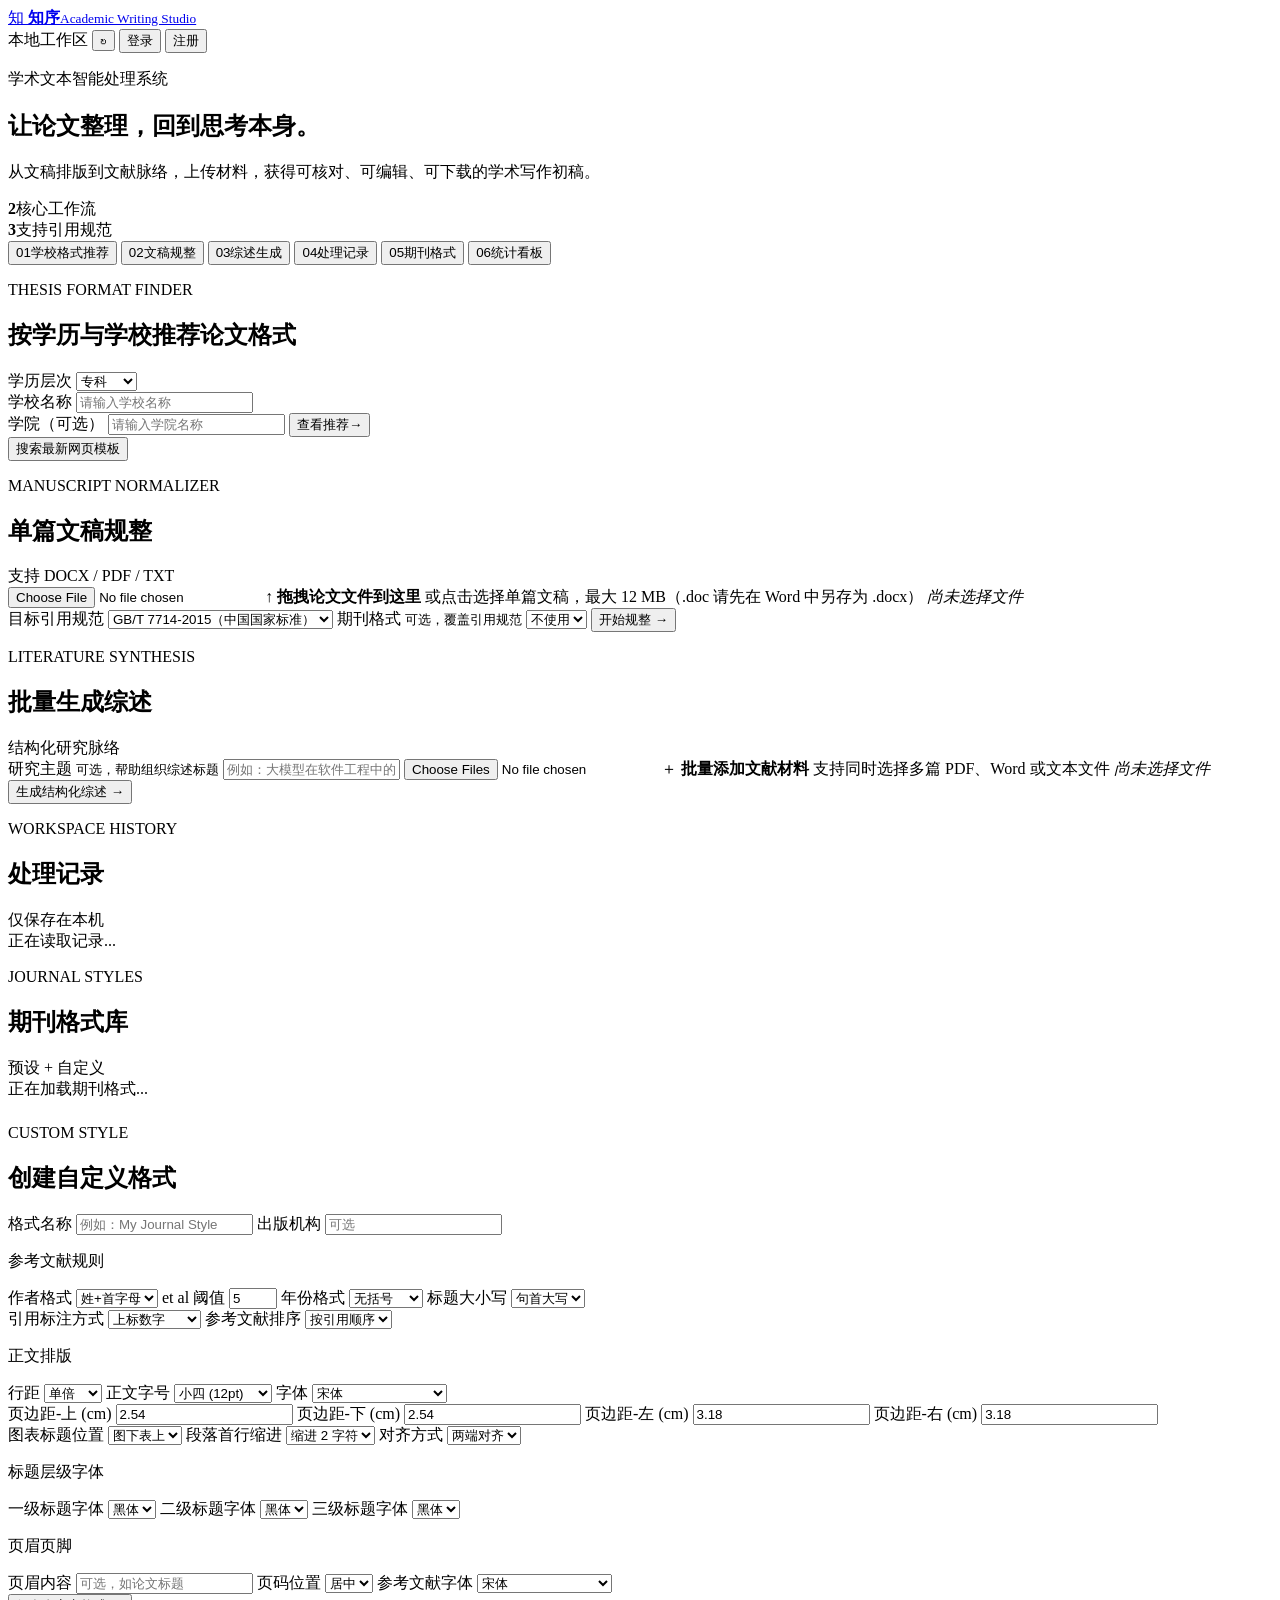
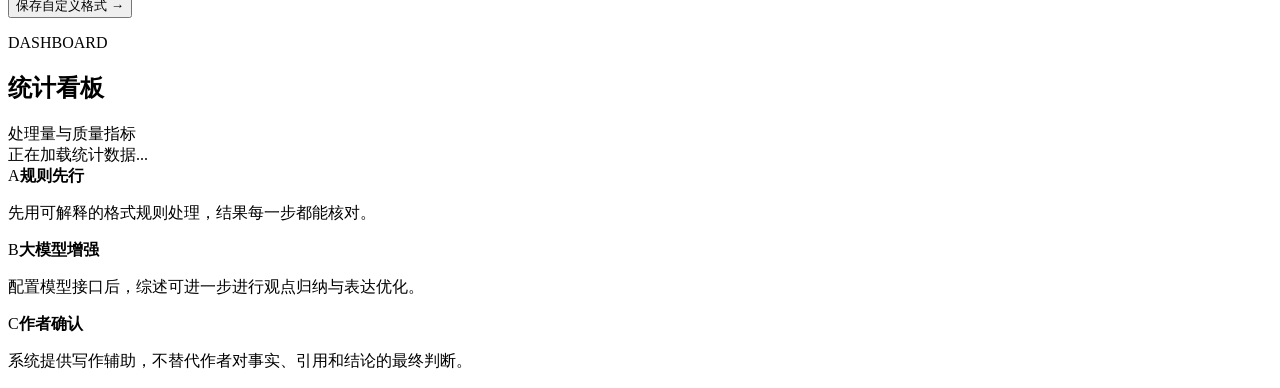
==== app/templates/index.html @ 98f1bab8 "feat(ui): use a school template end to end, from search to export - '使用该学校模板' enables saved rules or" ====
<!doctype html>
<html lang="zh-CN">
<head>
  <meta charset="utf-8">
  <meta name="viewport" content="width=device-width, initial-scale=1">
  <title>知序 | 学术写作工作台</title>
  <link rel="stylesheet" href="/static/styles.css">
</head>
<body>
  <header class="topbar">
    <a class="brand" href="/">
      <span class="brand-mark">知</span>
      <span><strong>知序</strong><small>Academic Writing Studio</small></span>
    </a>
    <div class="topbar-actions">
      <span class="status-dot"></span><span>本地工作区</span>
      <button class="icon-button" id="refresh-history" title="刷新历史记录">↻</button>
      <span id="auth-area">
        <button class="small-button" id="show-login-btn">登录</button>
        <button class="small-button" id="show-register-btn">注册</button>
      </span>
      <span id="user-area" style="display:none;">
        <span id="user-display"></span>
        <button class="small-button" id="logout-btn">登出</button>
      </span>
    </div>
  </header>

  <div id="auth-modal" class="modal" style="display:none;">
    <div class="modal-content">
      <div class="modal-header">
        <h3 id="auth-modal-title">登录</h3>
        <button class="icon-button" id="close-auth-modal">×</button>
      </div>
      <form id="auth-form">
        <label class="field"><span>用户名</span>
          <input type="text" name="username" required minlength="2" placeholder="至少 2 个字符">
        </label>
        <label class="field"><span>密码</span>
          <input type="password" name="password" required minlength="4" placeholder="至少 4 个字符">
        </label>
        <label class="field" id="role-field" style="display:none;"><span>角色</span>
          <select name="role">
            <option value="student">学生</option>
            <option value="teacher">教师</option>
          </select>
        </label>
        <button class="primary-button" type="submit" id="auth-submit-btn">登录</button>
      </form>
    </div>
  </div>

  <main class="shell">
    <section class="intro">
      <div>
        <p class="eyebrow">学术文本智能处理系统</p>
        <h1>让论文整理，回到思考本身。</h1>
        <p class="intro-copy">从文稿排版到文献脉络，上传材料，获得可核对、可编辑、可下载的学术写作初稿。</p>
      </div>
      <div class="intro-stat"><strong>2</strong><span>核心工作流</span></div>
      <div class="intro-stat"><strong>3</strong><span>支持引用规范</span></div>
    </section>

    <nav class="tabs" aria-label="功能导航">
      <button class="tab active" data-tab="school"><span>01</span>学校格式推荐</button>
      <button class="tab" data-tab="format"><span>02</span>文稿规整</button>
      <button class="tab" data-tab="review"><span>03</span>综述生成</button>
      <button class="tab" data-tab="history"><span>04</span>处理记录</button>
      <button class="tab" data-tab="journals"><span>05</span>期刊格式</button>
      <button class="tab" data-tab="stats"><span>06</span>统计看板</button>
    </nav>

    <section class="workspace">
      <div class="panel tab-panel active" id="panel-school">
        <div class="panel-heading">
          <div><p class="kicker">THESIS FORMAT FINDER</p><h2>按学历与学校推荐论文格式</h2></div>
        </div>
        <form id="school-form" class="school-finder">
          <div class="form-row">
            <label class="field"><span>学历层次</span>
              <select name="degree" required>
                <option value="associate">专科</option>
                <option value="undergraduate">本科</option>
                <option value="graduate">研究生</option>
                <option value="doctoral">博士生</option>
              </select>
            </label>
            <div class="field school-autocomplete-field"><label for="school-name"><span>学校名称</span></label>
              <input id="school-name" type="text" name="school" autocomplete="off" placeholder="请输入学校名称" role="combobox" aria-autocomplete="list" aria-expanded="false" aria-controls="school-suggestions">
              <div id="school-suggestions" class="school-suggestions" role="listbox" hidden></div>
            </div>
            <label class="field"><span>学院（可选）</span>
              <input type="text" name="college" placeholder="请输入学院名称">
            </label>
            <button class="primary-button" type="submit">查看推荐<span>→</span></button>
          </div>
          <button class="small-button template-search-button" id="search-school-templates" type="button">搜索最新网页模板</button>
        </form>
        <div class="result-area" id="school-result" aria-live="polite"></div>
        <div id="template-search-results" class="template-search-results" aria-live="polite"></div>
      </div>

      <div class="panel tab-panel" id="panel-format">
        <div class="panel-heading">
          <div><p class="kicker">MANUSCRIPT NORMALIZER</p><h2>单篇文稿规整</h2></div>
          <span class="pill">支持 DOCX / PDF / TXT</span>
        </div>
        <form id="format-form">
          <label class="dropzone" id="format-dropzone">
            <input type="file" name="file" accept=".docx,.pdf,.txt,.md">
            <span class="upload-icon">↑</span>
            <strong>拖拽论文文件到这里</strong>
            <span>或点击选择单篇文稿，最大 12 MB（.doc 请先在 Word 中另存为 .docx）</span>
            <em id="format-file-name">尚未选择文件</em>
          </label>
          <div class="form-row">
            <label class="field"><span>目标引用规范</span>
              <select name="style">
                <option value="gb7714">GB/T 7714-2015（中国国家标准）</option>
                <option value="apa7">APA 7</option>
                <option value="ieee">IEEE</option>
              </select>
            </label>
            <label class="field"><span>期刊格式 <small>可选，覆盖引用规范</small></span>
              <select name="journal_style_id" id="format-journal-style">
                <option value="">不使用</option>
              </select>
            </label>
            <button class="primary-button" type="submit">开始规整 <span>→</span></button>
          </div>
        </form>
        <p class="meta-label" id="format-school-hint"></p>
        <div class="result-area" id="format-result"></div>
      </div>

      <div class="panel tab-panel" id="panel-review">
        <div class="panel-heading">
          <div><p class="kicker">LITERATURE SYNTHESIS</p><h2>批量生成综述</h2></div>
          <span class="pill">结构化研究脉络</span>
        </div>
        <form id="review-form">
          <label class="field topic-field"><span>研究主题 <small>可选，帮助组织综述标题</small></span>
            <input type="text" name="topic" placeholder="例如：大模型在软件工程中的应用">
          </label>
          <label class="dropzone compact" id="review-dropzone">
            <input type="file" name="files" multiple accept=".docx,.pdf,.txt,.md">
            <span class="upload-icon">＋</span>
            <strong>批量添加文献材料</strong>
            <span>支持同时选择多篇 PDF、Word 或文本文件</span>
            <em id="review-file-name">尚未选择文件</em>
          </label>
          <button class="primary-button" type="submit">生成结构化综述 <span>→</span></button>
        </form>
        <div class="result-area" id="review-result"></div>
      </div>

      <div class="panel tab-panel" id="panel-history">
        <div class="panel-heading">
          <div><p class="kicker">WORKSPACE HISTORY</p><h2>处理记录</h2></div>
          <span class="pill">仅保存在本机</span>
        </div>
        <div id="history-list" class="history-list"><div class="empty-state">正在读取记录...</div></div>
      </div>

      <div class="panel tab-panel" id="panel-journals">
        <div class="panel-heading">
          <div><p class="kicker">JOURNAL STYLES</p><h2>期刊格式库</h2></div>
          <span class="pill">预设 + 自定义</span>
        </div>
        <div id="journal-list" class="history-list"><div class="empty-state">正在加载期刊格式...</div></div>
        <div class="panel-heading" style="margin-top:1.5rem;">
          <div><p class="kicker">CUSTOM STYLE</p><h2>创建自定义格式</h2></div>
        </div>
        <form id="journal-style-form" class="journal-style-form">
          <div class="form-row">
            <label class="field"><span>格式名称</span>
              <input type="text" name="name" required placeholder="例如：My Journal Style">
            </label>
            <label class="field"><span>出版机构</span>
              <input type="text" name="publisher" placeholder="可选">
            </label>
          </div>
          <p class="meta-label">参考文献规则</p>
          <div class="form-row">
            <label class="field"><span>作者格式</span>
              <select name="author_format">
                <option value="surname_initial">姓+首字母</option>
                <option value="initial_surname">首字母+姓</option>
                <option value="surname_firstname">姓+名</option>
              </select>
            </label>
            <label class="field"><span>et al 阈值</span>
              <input type="number" name="max_authors_et_al" value="5" min="1" max="20">
            </label>
            <label class="field"><span>年份格式</span>
              <select name="year_format">
                <option value="no_parentheses">无括号</option>
                <option value="parentheses">括号包裹</option>
              </select>
            </label>
            <label class="field"><span>标题大小写</span>
              <select name="title_case">
                <option value="sentence">句首大写</option>
                <option value="title">标题大写</option>
              </select>
            </label>
          </div>
          <div class="form-row">
            <label class="field"><span>引用标注方式</span>
              <select name="citation_style">
                <option value="superscript">上标数字</option>
                <option value="bracket">括号数字 [1]</option>
                <option value="author_year">作者-年份</option>
              </select>
            </label>
            <label class="field"><span>参考文献排序</span>
              <select name="sort_order">
                <option value="citation_order">按引用顺序</option>
                <option value="alphabetical">按字母顺序</option>
              </select>
            </label>
          </div>
          <p class="meta-label">正文排版</p>
          <div class="form-row">
            <label class="field"><span>行距</span>
              <select name="line_spacing">
                <option value="1.0">单倍</option>
                <option value="1.5">1.5 倍</option>
                <option value="2.0">双倍</option>
              </select>
            </label>
            <label class="field"><span>正文字号</span>
              <select name="font_size">
                <option value="12pt">小四 (12pt)</option>
                <option value="10.5pt">五号 (10.5pt)</option>
                <option value="11pt">11pt</option>
              </select>
            </label>
            <label class="field"><span>字体</span>
              <select name="font_family">
                <option value="SimSun">宋体</option>
                <option value="Times New Roman">Times New Roman</option>
                <option value="SimHei">黑体</option>
              </select>
            </label>
          </div>
          <div class="form-row">
            <label class="field"><span>页边距-上 (cm)</span>
              <input type="number" name="margin_top" value="2.54" step="0.1" min="0">
            </label>
            <label class="field"><span>页边距-下 (cm)</span>
              <input type="number" name="margin_bottom" value="2.54" step="0.1" min="0">
            </label>
            <label class="field"><span>页边距-左 (cm)</span>
              <input type="number" name="margin_left" value="3.18" step="0.1" min="0">
            </label>
            <label class="field"><span>页边距-右 (cm)</span>
              <input type="number" name="margin_right" value="3.18" step="0.1" min="0">
            </label>
          </div>
          <div class="form-row">
            <label class="field"><span>图表标题位置</span>
              <select name="figure_caption">
                <option value="below">图下表上</option>
                <option value="above">图上表上</option>
              </select>
            </label>
            <label class="field"><span>段落首行缩进</span>
              <select name="first_line_indent">
                <option value="2chars">缩进 2 字符</option>
                <option value="none">不缩进</option>
              </select>
            </label>
            <label class="field"><span>对齐方式</span>
              <select name="body_alignment">
                <option value="both">两端对齐</option>
                <option value="left">左对齐</option>
              </select>
            </label>
          </div>
          <p class="meta-label">标题层级字体</p>
          <div class="form-row">
            <label class="field"><span>一级标题字体</span>
              <select name="heading1_font">
                <option value="SimHei">黑体</option>
                <option value="SimSun">宋体</option>
              </select>
            </label>
            <label class="field"><span>二级标题字体</span>
              <select name="heading2_font">
                <option value="SimHei">黑体</option>
                <option value="SimSun">宋体</option>
              </select>
            </label>
            <label class="field"><span>三级标题字体</span>
              <select name="heading3_font">
                <option value="SimHei">黑体</option>
                <option value="SimSun">宋体</option>
              </select>
            </label>
          </div>
          <p class="meta-label">页眉页脚</p>
          <div class="form-row">
            <label class="field"><span>页眉内容</span>
              <input type="text" name="page_header" placeholder="可选，如论文标题">
            </label>
            <label class="field"><span>页码位置</span>
              <select name="page_number_pos">
                <option value="center">居中</option>
                <option value="right">右下</option>
                <option value="left">左下</option>
              </select>
            </label>
            <label class="field"><span>参考文献字体</span>
              <select name="ref_font">
                <option value="SimSun">宋体</option>
                <option value="Times New Roman">Times New Roman</option>
              </select>
            </label>
          </div>
          <button class="primary-button" type="submit">保存自定义格式 <span>→</span></button>
        </form>
      </div>

      <div class="panel tab-panel" id="panel-stats">
        <div class="panel-heading">
          <div><p class="kicker">DASHBOARD</p><h2>统计看板</h2></div>
          <span class="pill">处理量与质量指标</span>
        </div>
        <div id="stats-content"><div class="empty-state">正在加载统计数据...</div></div>
      </div>
    </section>

    <section class="principles">
      <div><span class="principle-number">A</span><strong>规则先行</strong><p>先用可解释的格式规则处理，结果每一步都能核对。</p></div>
      <div><span class="principle-number">B</span><strong>大模型增强</strong><p>配置模型接口后，综述可进一步进行观点归纳与表达优化。</p></div>
      <div><span class="principle-number">C</span><strong>作者确认</strong><p>系统提供写作辅助，不替代作者对事实、引用和结论的最终判断。</p></div>
    </section>
  </main>
  <div class="toast" id="toast"></div>
  <script src="/static/app.js?v=20261011-history-format"></script>
</body>
</html>
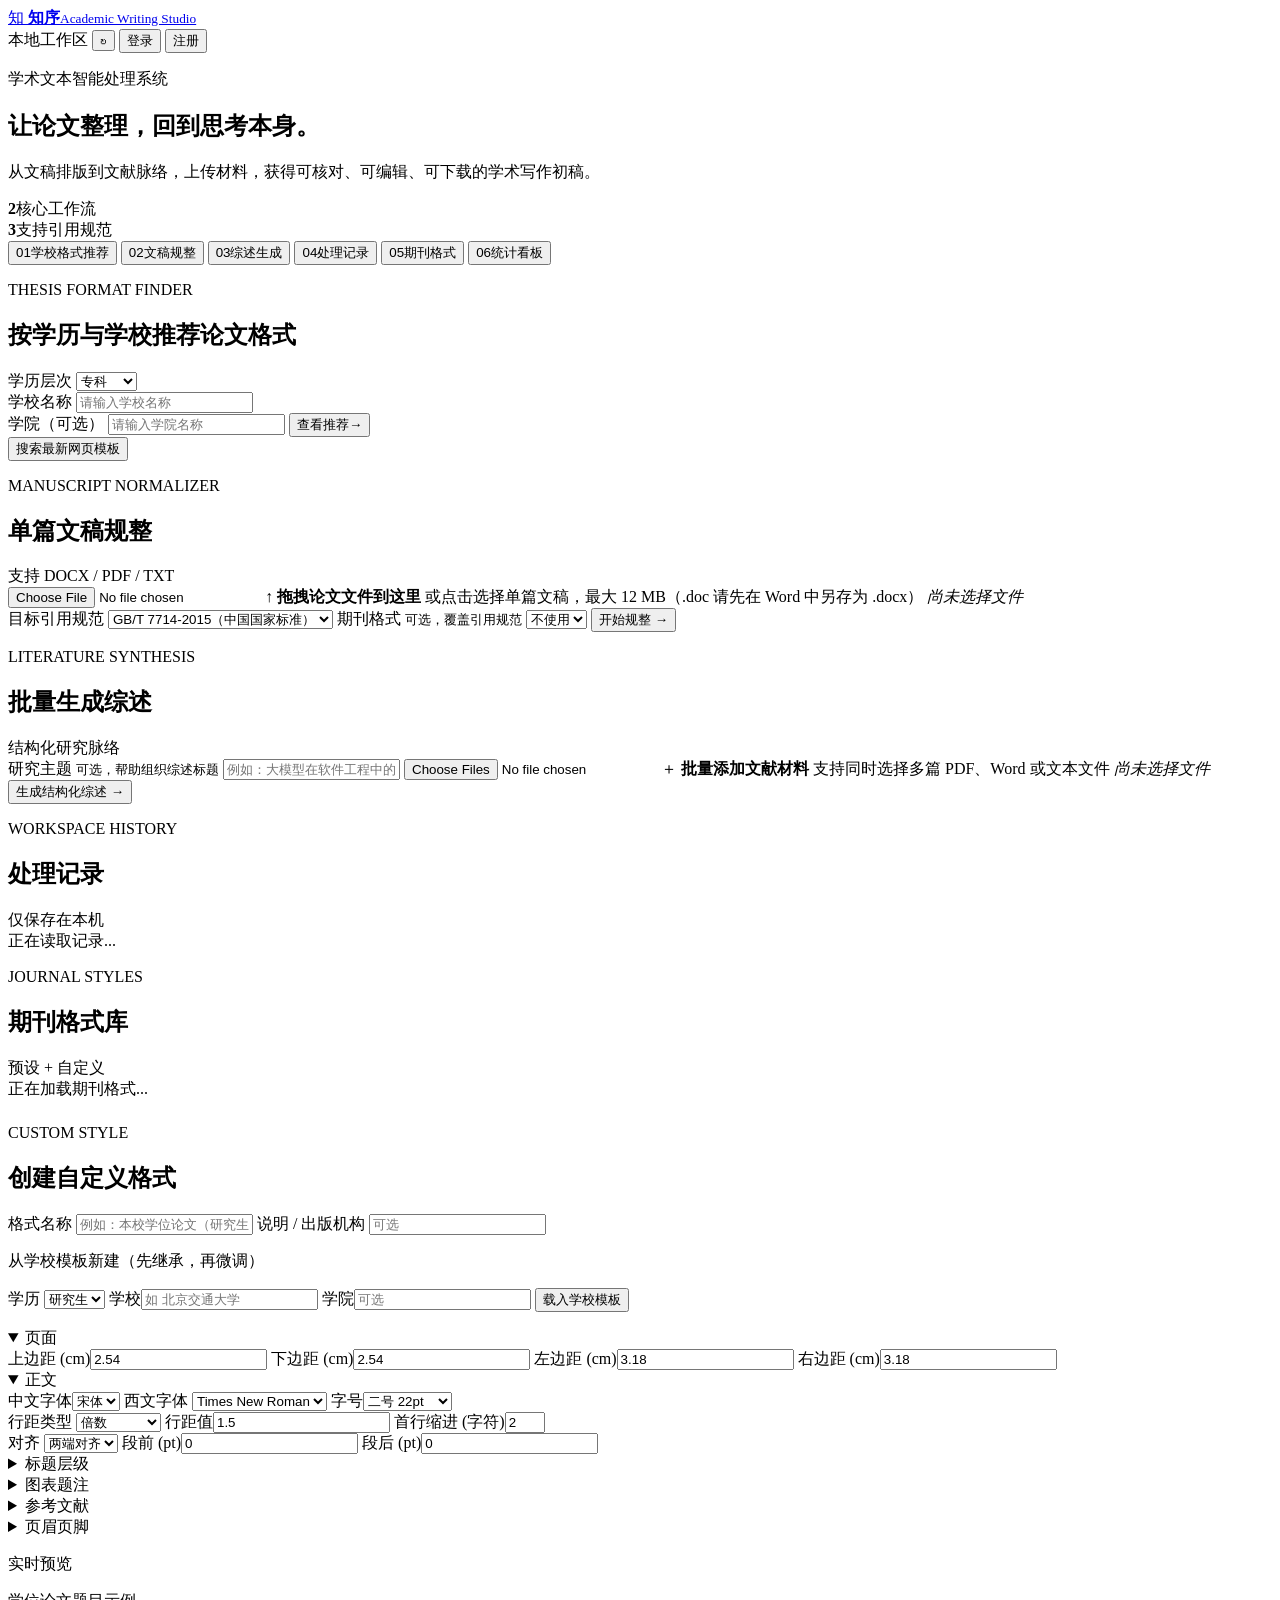
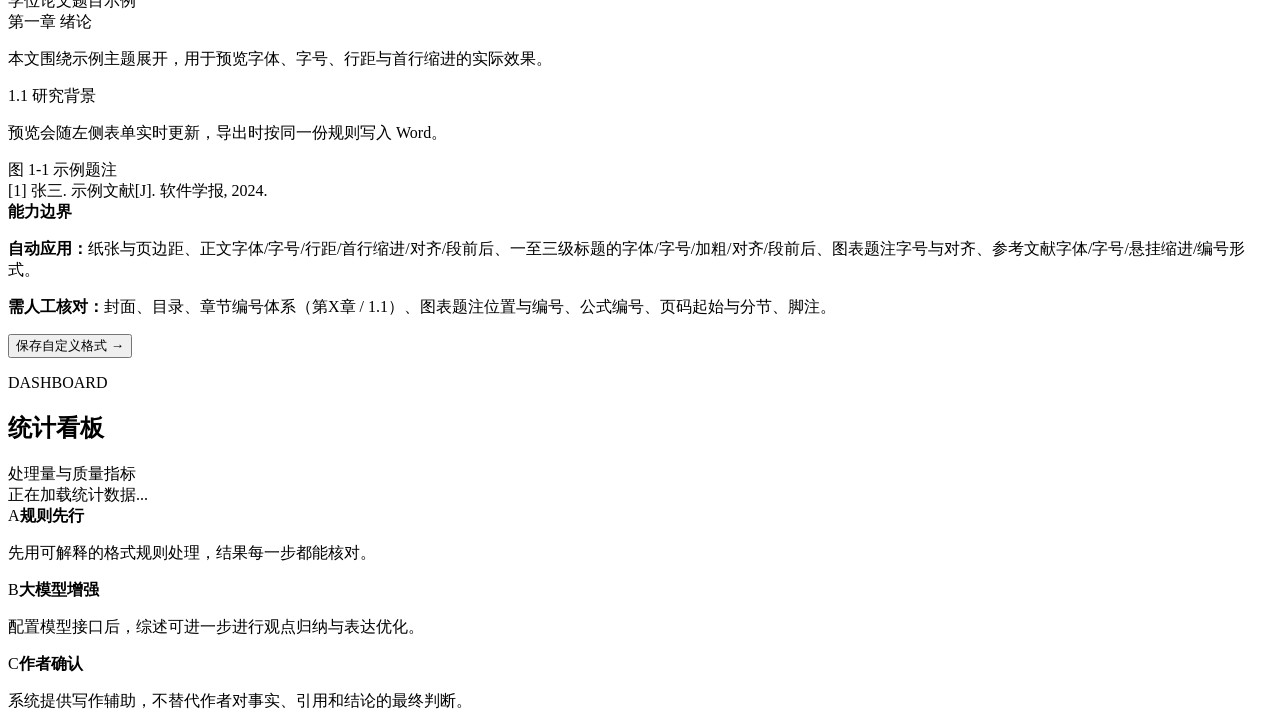
==== commit 2572c728: "feat: schema v2 format editor with school-template inheritance - app/format_schema.py: grouped schem" ====
--- a/app/templates/index.html
+++ b/app/templates/index.html
@@ -174,150 +174,316 @@
         <form id="journal-style-form" class="journal-style-form">
           <div class="form-row">
             <label class="field"><span>格式名称</span>
-              <input type="text" name="name" required placeholder="例如：My Journal Style">
+              <input type="text" name="name" required placeholder="例如：本校学位论文（研究生）">
             </label>
-            <label class="field"><span>出版机构</span>
+            <label class="field"><span>说明 / 出版机构</span>
               <input type="text" name="publisher" placeholder="可选">
             </label>
           </div>
-          <p class="meta-label">参考文献规则</p>
-          <div class="form-row">
-            <label class="field"><span>作者格式</span>
-              <select name="author_format">
-                <option value="surname_initial">姓+首字母</option>
-                <option value="initial_surname">首字母+姓</option>
-                <option value="surname_firstname">姓+名</option>
-              </select>
-            </label>
-            <label class="field"><span>et al 阈值</span>
-              <input type="number" name="max_authors_et_al" value="5" min="1" max="20">
-            </label>
-            <label class="field"><span>年份格式</span>
-              <select name="year_format">
-                <option value="no_parentheses">无括号</option>
-                <option value="parentheses">括号包裹</option>
-              </select>
-            </label>
-            <label class="field"><span>标题大小写</span>
-              <select name="title_case">
-                <option value="sentence">句首大写</option>
-                <option value="title">标题大写</option>
-              </select>
-            </label>
+
+          <div class="base-picker">
+            <p class="meta-label">从学校模板新建（先继承，再微调）</p>
+            <div class="form-row">
+              <label class="field"><span>学历</span>
+                <select id="base-degree">
+                  <option value="associate">专科</option>
+                  <option value="undergraduate">本科</option>
+                  <option value="graduate" selected>研究生</option>
+                  <option value="doctoral">博士生</option>
+                </select>
+              </label>
+              <label class="field"><span>学校</span><input type="text" id="base-school" placeholder="如 北京交通大学"></label>
+              <label class="field"><span>学院</span><input type="text" id="base-college" placeholder="可选"></label>
+              <button class="small-button" id="load-base-template" type="button">载入学校模板</button>
+              <button class="small-button" id="reset-base-template" type="button" hidden>恢复基底</button>
+            </div>
+            <p class="meta-label" id="base-status"></p>
           </div>
-          <div class="form-row">
-            <label class="field"><span>引用标注方式</span>
-              <select name="citation_style">
-                <option value="superscript">上标数字</option>
-                <option value="bracket">括号数字 [1]</option>
-                <option value="author_year">作者-年份</option>
-              </select>
-            </label>
-            <label class="field"><span>参考文献排序</span>
-              <select name="sort_order">
-                <option value="citation_order">按引用顺序</option>
-                <option value="alphabetical">按字母顺序</option>
-              </select>
-            </label>
+
+          <div class="style-editor">
+            <div class="style-form-groups">
+              <details class="style-group" open>
+                <summary>页面</summary>
+                <div class="form-row">
+                  <label class="field"><span>上边距 (cm)</span><input type="number" name="page.margins.top" value="2.54" step="0.1" min="0"></label>
+                  <label class="field"><span>下边距 (cm)</span><input type="number" name="page.margins.bottom" value="2.54" step="0.1" min="0"></label>
+                  <label class="field"><span>左边距 (cm)</span><input type="number" name="page.margins.left" value="3.18" step="0.1" min="0"></label>
+                  <label class="field"><span>右边距 (cm)</span><input type="number" name="page.margins.right" value="3.18" step="0.1" min="0"></label>
+                </div>
+              </details>
+
+              <details class="style-group" open>
+                <summary>正文</summary>
+                <div class="form-row">
+                  <label class="field"><span>中文字体</span><select name="body.font_cn"><option value="SimSun">宋体</option>
+<option value="SimHei">黑体</option>
+<option value="KaiTi">楷体</option>
+<option value="FangSong">仿宋</option></select></label>
+                  <label class="field"><span>西文字体</span>
+                    <select name="body.font_en">
+                      <option value="Times New Roman">Times New Roman</option>
+                      <option value="Calibri">Calibri</option>
+                      <option value="Arial">Arial</option>
+                    </select>
+                  </label>
+                  <label class="field"><span>字号</span><select name="body.size"><option value="22pt" selected>二号 22pt</option>
+<option value="18pt">小二 18pt</option>
+<option value="16pt">三号 16pt</option>
+<option value="15pt">小三 15pt</option>
+<option value="14pt">四号 14pt</option>
+<option value="12pt">小四 12pt</option>
+<option value="10.5pt">五号 10.5pt</option>
+<option value="9pt">小五 9pt</option></select></label>
+                </div>
+                <div class="form-row">
+                  <label class="field"><span>行距类型</span>
+                    <select name="body.line_spacing.type">
+                      <option value="multiple">倍数</option>
+                      <option value="exact">固定值 (pt)</option>
+                    </select>
+                  </label>
+                  <label class="field"><span>行距值</span><input type="number" name="body.line_spacing.value" value="1.5" step="0.1" min="0.8"></label>
+                  <label class="field"><span>首行缩进 (字符)</span><input type="number" name="body.first_line_indent.chars" value="2" step="1" min="0" max="6"></label>
+                </div>
+                <div class="form-row">
+                  <label class="field"><span>对齐</span>
+                    <select name="body.alignment">
+                      <option value="both">两端对齐</option>
+                      <option value="left">左对齐</option>
+                    </select>
+                  </label>
+                  <label class="field"><span>段前 (pt)</span><input type="number" name="body.space_before" value="0" step="0.5" min="0"></label>
+                  <label class="field"><span>段后 (pt)</span><input type="number" name="body.space_after" value="0" step="0.5" min="0"></label>
+                </div>
+              </details>
+
+              <details class="style-group">
+                <summary>标题层级</summary>
+        <div class="form-row style-subgroup">
+          <label class="field"><span>一级标题字体</span>
+            <select name="headings.1.font_cn"><option value="SimSun">宋体</option>
+<option value="SimHei">黑体</option>
+<option value="KaiTi">楷体</option>
+<option value="FangSong">仿宋</option></select>
+          </label>
+          <label class="field"><span>一级标题字号</span>
+            <select name="headings.1.size">
+              <option value="22pt" selected>二号 22pt</option>
+              <option value="18pt">小二 18pt</option>
+              <option value="16pt">三号 16pt</option>
+              <option value="15pt">小三 15pt</option>
+              <option value="14pt">四号 14pt</option>
+              <option value="12pt">小四 12pt</option>
+            </select>
+          </label>
+          <label class="field"><span>对齐</span>
+            <select name="headings.1.align">
+              <option value="center" selected>居中</option>
+              <option value="left">左对齐</option>
+            </select>
+          </label>
+          <label class="field"><span>加粗</span>
+            <input type="checkbox" name="headings.1.bold" value="1" checked>
+          </label>
+          <label class="field"><span>段前 (pt)</span>
+            <input type="number" name="headings.1.before" value="12" step="0.5" min="0">
+          </label>
+          <label class="field"><span>段后 (pt)</span>
+            <input type="number" name="headings.1.after" value="6" step="0.5" min="0">
+          </label>
+        </div>
+        <div class="form-row style-subgroup">
+          <label class="field"><span>二级标题字体</span>
+            <select name="headings.2.font_cn"><option value="SimSun">宋体</option>
+<option value="SimHei">黑体</option>
+<option value="KaiTi">楷体</option>
+<option value="FangSong">仿宋</option></select>
+          </label>
+          <label class="field"><span>二级标题字号</span>
+            <select name="headings.2.size">
+              <option value="22pt">二号 22pt</option>
+              <option value="18pt">小二 18pt</option>
+              <option value="16pt" selected>三号 16pt</option>
+              <option value="15pt">小三 15pt</option>
+              <option value="14pt">四号 14pt</option>
+              <option value="12pt">小四 12pt</option>
+            </select>
+          </label>
+          <label class="field"><span>对齐</span>
+            <select name="headings.2.align">
+              <option value="center">居中</option>
+              <option value="left" selected>左对齐</option>
+            </select>
+          </label>
+          <label class="field"><span>加粗</span>
+            <input type="checkbox" name="headings.2.bold" value="1" checked>
+          </label>
+          <label class="field"><span>段前 (pt)</span>
+            <input type="number" name="headings.2.before" value="12" step="0.5" min="0">
+          </label>
+          <label class="field"><span>段后 (pt)</span>
+            <input type="number" name="headings.2.after" value="6" step="0.5" min="0">
+          </label>
+        </div>
+        <div class="form-row style-subgroup">
+          <label class="field"><span>三级标题字体</span>
+            <select name="headings.3.font_cn"><option value="SimSun">宋体</option>
+<option value="SimHei">黑体</option>
+<option value="KaiTi">楷体</option>
+<option value="FangSong">仿宋</option></select>
+          </label>
+          <label class="field"><span>三级标题字号</span>
+            <select name="headings.3.size">
+              <option value="22pt">二号 22pt</option>
+              <option value="18pt">小二 18pt</option>
+              <option value="16pt" selected>三号 16pt</option>
+              <option value="15pt">小三 15pt</option>
+              <option value="14pt">四号 14pt</option>
+              <option value="12pt">小四 12pt</option>
+            </select>
+          </label>
+          <label class="field"><span>对齐</span>
+            <select name="headings.3.align">
+              <option value="center">居中</option>
+              <option value="left" selected>左对齐</option>
+            </select>
+          </label>
+          <label class="field"><span>加粗</span>
+            <input type="checkbox" name="headings.3.bold" value="1" checked>
+          </label>
+          <label class="field"><span>段前 (pt)</span>
+            <input type="number" name="headings.3.before" value="12" step="0.5" min="0">
+          </label>
+          <label class="field"><span>段后 (pt)</span>
+            <input type="number" name="headings.3.after" value="6" step="0.5" min="0">
+          </label>
+        </div>
+              </details>
+
+              <details class="style-group">
+                <summary>图表题注</summary>
+                <div class="form-row">
+                  <label class="field"><span>图题位置</span>
+                    <select name="captions.figure.position">
+                      <option value="below">图下</option>
+                      <option value="above">图上</option>
+                    </select>
+                  </label>
+                  <label class="field"><span>题注字号</span><select name="captions.figure.size"><option value="22pt">二号 22pt</option>
+<option value="18pt">小二 18pt</option>
+<option value="16pt">三号 16pt</option>
+<option value="15pt">小三 15pt</option>
+<option value="14pt">四号 14pt</option>
+<option value="12pt">小四 12pt</option>
+<option value="10.5pt">五号 10.5pt</option>
+<option value="9pt">小五 9pt</option></select></label>
+                  <label class="field"><span>题注对齐</span>
+                    <select name="captions.figure.align">
+                      <option value="center">居中</option>
+                      <option value="left">左对齐</option>
+                    </select>
+                  </label>
+                </div>
+              </details>
+
+              <details class="style-group">
+                <summary>参考文献</summary>
+                <div class="form-row">
+                  <label class="field"><span>字体</span><select name="references.font_cn"><option value="SimSun">宋体</option>
+<option value="SimHei">黑体</option>
+<option value="KaiTi">楷体</option>
+<option value="FangSong">仿宋</option></select></label>
+                  <label class="field"><span>字号</span><select name="references.size"><option value="22pt">二号 22pt</option>
+<option value="18pt">小二 18pt</option>
+<option value="16pt">三号 16pt</option>
+<option value="15pt">小三 15pt</option>
+<option value="14pt">四号 14pt</option>
+<option value="12pt">小四 12pt</option>
+<option value="10.5pt">五号 10.5pt</option>
+<option value="9pt">小五 9pt</option></select></label>
+                  <label class="field"><span>悬挂缩进 (字符)</span><input type="number" name="references.hanging_indent" value="2" step="1" min="0" max="6"></label>
+                  <label class="field"><span>编号形式</span>
+                    <select name="references.numbering">
+                      <option value="bracket">[1]</option>
+                      <option value="plain">1.</option>
+                      <option value="author_year">作者-年份</option>
+                    </select>
+                  </label>
+                </div>
+                <div class="form-row">
+                  <label class="field"><span>作者格式</span>
+                    <select name="author_format">
+                      <option value="surname_initial">姓+首字母</option>
+                      <option value="initial_surname">首字母+姓</option>
+                      <option value="surname_firstname">姓+名</option>
+                    </select>
+                  </label>
+                  <label class="field"><span>et al 阈值</span><input type="number" name="max_authors_et_al" value="5" min="1" max="20"></label>
+                  <label class="field"><span>年份格式</span>
+                    <select name="year_format">
+                      <option value="no_parentheses">无括号</option>
+                      <option value="parentheses">括号包裹</option>
+                    </select>
+                  </label>
+                  <label class="field"><span>标题大小写</span>
+                    <select name="title_case">
+                      <option value="sentence">句首大写</option>
+                      <option value="title">标题大写</option>
+                    </select>
+                  </label>
+                </div>
+                <div class="form-row">
+                  <label class="field"><span>引用标注</span>
+                    <select name="citation_style">
+                      <option value="superscript">上标数字</option>
+                      <option value="bracket">括号数字 [1]</option>
+                      <option value="author_year">作者-年份</option>
+                    </select>
+                  </label>
+                  <label class="field"><span>排序</span>
+                    <select name="sort_order">
+                      <option value="citation_order">按引用顺序</option>
+                      <option value="alphabetical">按字母顺序</option>
+                    </select>
+                  </label>
+                </div>
+              </details>
+
+              <details class="style-group">
+                <summary>页眉页脚</summary>
+                <div class="form-row">
+                  <label class="field"><span>页眉内容</span><input type="text" name="header_footer.header_text" placeholder="可选，如论文标题"></label>
+                  <label class="field"><span>页码位置</span>
+                    <select name="header_footer.page_number.position">
+                      <option value="center">居中</option>
+                      <option value="right">右下</option>
+                      <option value="left">左下</option>
+                    </select>
+                  </label>
+                </div>
+              </details>
+            </div>
+
+            <aside class="style-preview">
+              <p class="meta-label">实时预览</p>
+              <div class="preview-page" id="style-preview-page">
+                <div class="preview-title">学位论文题目示例</div>
+                <div class="preview-h1">第一章 绪论</div>
+                <p class="preview-body">本文围绕示例主题展开，用于预览字体、字号、行距与首行缩进的实际效果。</p>
+                <div class="preview-h2">1.1 研究背景</div>
+                <p class="preview-body">预览会随左侧表单实时更新，导出时按同一份规则写入 Word。</p>
+                <div class="preview-caption">图 1-1 示例题注</div>
+                <div class="preview-ref">[1] 张三. 示例文献[J]. 软件学报, 2024.</div>
+              </div>
+            </aside>
           </div>
-          <p class="meta-label">正文排版</p>
-          <div class="form-row">
-            <label class="field"><span>行距</span>
-              <select name="line_spacing">
-                <option value="1.0">单倍</option>
-                <option value="1.5">1.5 倍</option>
-                <option value="2.0">双倍</option>
-              </select>
-            </label>
-            <label class="field"><span>正文字号</span>
-              <select name="font_size">
-                <option value="12pt">小四 (12pt)</option>
-                <option value="10.5pt">五号 (10.5pt)</option>
-                <option value="11pt">11pt</option>
-              </select>
-            </label>
-            <label class="field"><span>字体</span>
-              <select name="font_family">
-                <option value="SimSun">宋体</option>
-                <option value="Times New Roman">Times New Roman</option>
-                <option value="SimHei">黑体</option>
-              </select>
-            </label>
+
+          <div class="capability-note">
+            <strong>能力边界</strong>
+            <p><b>自动应用：</b>纸张与页边距、正文字体/字号/行距/首行缩进/对齐/段前后、一至三级标题的字体/字号/加粗/对齐/段前后、图表题注字号与对齐、参考文献字体/字号/悬挂缩进/编号形式。</p>
+            <p><b>需人工核对：</b>封面、目录、章节编号体系（第X章 / 1.1）、图表题注位置与编号、公式编号、页码起始与分节、脚注。</p>
           </div>
-          <div class="form-row">
-            <label class="field"><span>页边距-上 (cm)</span>
-              <input type="number" name="margin_top" value="2.54" step="0.1" min="0">
-            </label>
-            <label class="field"><span>页边距-下 (cm)</span>
-              <input type="number" name="margin_bottom" value="2.54" step="0.1" min="0">
-            </label>
-            <label class="field"><span>页边距-左 (cm)</span>
-              <input type="number" name="margin_left" value="3.18" step="0.1" min="0">
-            </label>
-            <label class="field"><span>页边距-右 (cm)</span>
-              <input type="number" name="margin_right" value="3.18" step="0.1" min="0">
-            </label>
-          </div>
-          <div class="form-row">
-            <label class="field"><span>图表标题位置</span>
-              <select name="figure_caption">
-                <option value="below">图下表上</option>
-                <option value="above">图上表上</option>
-              </select>
-            </label>
-            <label class="field"><span>段落首行缩进</span>
-              <select name="first_line_indent">
-                <option value="2chars">缩进 2 字符</option>
-                <option value="none">不缩进</option>
-              </select>
-            </label>
-            <label class="field"><span>对齐方式</span>
-              <select name="body_alignment">
-                <option value="both">两端对齐</option>
-                <option value="left">左对齐</option>
-              </select>
-            </label>
-          </div>
-          <p class="meta-label">标题层级字体</p>
-          <div class="form-row">
-            <label class="field"><span>一级标题字体</span>
-              <select name="heading1_font">
-                <option value="SimHei">黑体</option>
-                <option value="SimSun">宋体</option>
-              </select>
-            </label>
-            <label class="field"><span>二级标题字体</span>
-              <select name="heading2_font">
-                <option value="SimHei">黑体</option>
-                <option value="SimSun">宋体</option>
-              </select>
-            </label>
-            <label class="field"><span>三级标题字体</span>
-              <select name="heading3_font">
-                <option value="SimHei">黑体</option>
-                <option value="SimSun">宋体</option>
-              </select>
-            </label>
-          </div>
-          <p class="meta-label">页眉页脚</p>
-          <div class="form-row">
-            <label class="field"><span>页眉内容</span>
-              <input type="text" name="page_header" placeholder="可选，如论文标题">
-            </label>
-            <label class="field"><span>页码位置</span>
-              <select name="page_number_pos">
-                <option value="center">居中</option>
-                <option value="right">右下</option>
-                <option value="left">左下</option>
-              </select>
-            </label>
-            <label class="field"><span>参考文献字体</span>
-              <select name="ref_font">
-                <option value="SimSun">宋体</option>
-                <option value="Times New Roman">Times New Roman</option>
-              </select>
-            </label>
-          </div>
+
           <button class="primary-button" type="submit">保存自定义格式 <span>→</span></button>
         </form>
       </div>
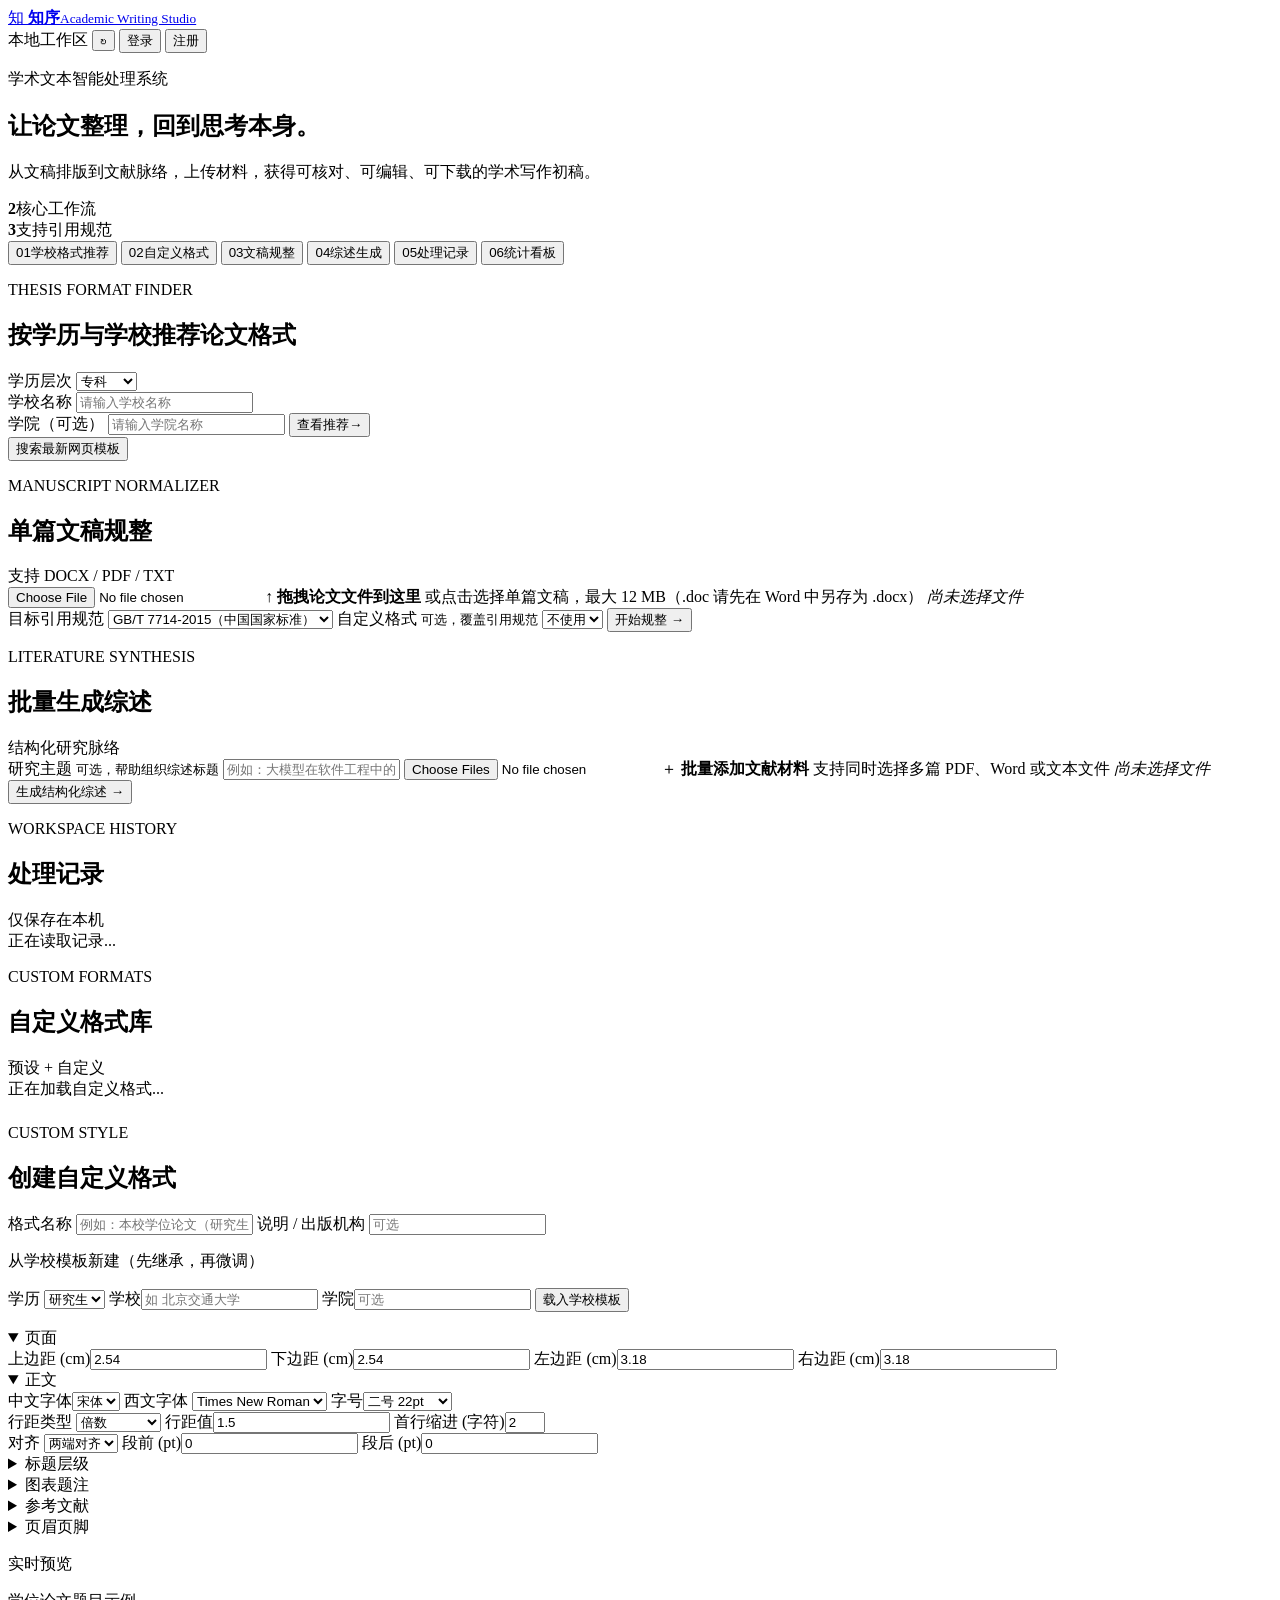
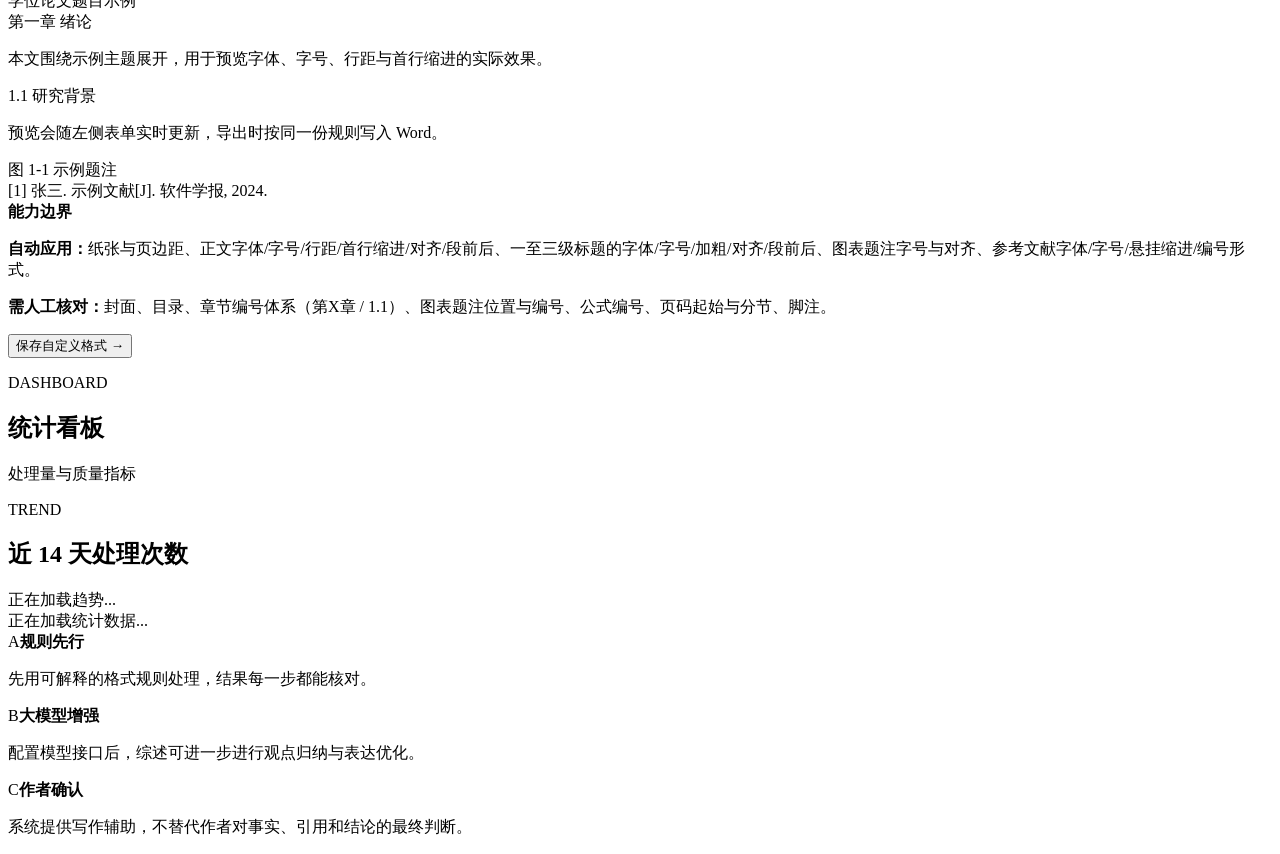
==== commit 81a4d10a: "feat: reorder tabs, rename journal styles to custom formats, add a 14-day trend chart - tabs now rea" ====
--- a/app/templates/index.html
+++ b/app/templates/index.html
@@ -63,10 +63,10 @@
 
     <nav class="tabs" aria-label="功能导航">
       <button class="tab active" data-tab="school"><span>01</span>学校格式推荐</button>
-      <button class="tab" data-tab="format"><span>02</span>文稿规整</button>
-      <button class="tab" data-tab="review"><span>03</span>综述生成</button>
-      <button class="tab" data-tab="history"><span>04</span>处理记录</button>
-      <button class="tab" data-tab="journals"><span>05</span>期刊格式</button>
+      <button class="tab" data-tab="journals"><span>02</span>自定义格式</button>
+      <button class="tab" data-tab="format"><span>03</span>文稿规整</button>
+      <button class="tab" data-tab="review"><span>04</span>综述生成</button>
+      <button class="tab" data-tab="history"><span>05</span>处理记录</button>
       <button class="tab" data-tab="stats"><span>06</span>统计看板</button>
     </nav>
 
@@ -121,7 +121,7 @@
                 <option value="ieee">IEEE</option>
               </select>
             </label>
-            <label class="field"><span>期刊格式 <small>可选，覆盖引用规范</small></span>
+            <label class="field"><span>自定义格式 <small>可选，覆盖引用规范</small></span>
               <select name="journal_style_id" id="format-journal-style">
                 <option value="">不使用</option>
               </select>
@@ -164,10 +164,10 @@
 
       <div class="panel tab-panel" id="panel-journals">
         <div class="panel-heading">
-          <div><p class="kicker">JOURNAL STYLES</p><h2>期刊格式库</h2></div>
+          <div><p class="kicker">CUSTOM FORMATS</p><h2>自定义格式库</h2></div>
           <span class="pill">预设 + 自定义</span>
         </div>
-        <div id="journal-list" class="history-list"><div class="empty-state">正在加载期刊格式...</div></div>
+        <div id="journal-list" class="history-list"><div class="empty-state">正在加载自定义格式...</div></div>
         <div class="panel-heading" style="margin-top:1.5rem;">
           <div><p class="kicker">CUSTOM STYLE</p><h2>创建自定义格式</h2></div>
         </div>
@@ -453,6 +453,12 @@
                 <summary>页眉页脚</summary>
                 <div class="form-row">
                   <label class="field"><span>页眉内容</span><input type="text" name="header_footer.header_text" placeholder="可选，如论文标题"></label>
+                  <label class="field"><span>页码</span>
+                    <select name="header_footer.page_number.enabled">
+                      <option value="1">显示</option>
+                      <option value="0">不显示</option>
+                    </select>
+                  </label>
                   <label class="field"><span>页码位置</span>
                     <select name="header_footer.page_number.position">
                       <option value="center">居中</option>
@@ -493,6 +499,10 @@
           <div><p class="kicker">DASHBOARD</p><h2>统计看板</h2></div>
           <span class="pill">处理量与质量指标</span>
         </div>
+        <div class="panel-heading" style="margin-top:1rem;">
+          <div><p class="kicker">TREND</p><h2>近 14 天处理次数</h2></div>
+        </div>
+        <div id="stats-chart" class="stats-chart"><div class="empty-state">正在加载趋势...</div></div>
         <div id="stats-content"><div class="empty-state">正在加载统计数据...</div></div>
       </div>
     </section>
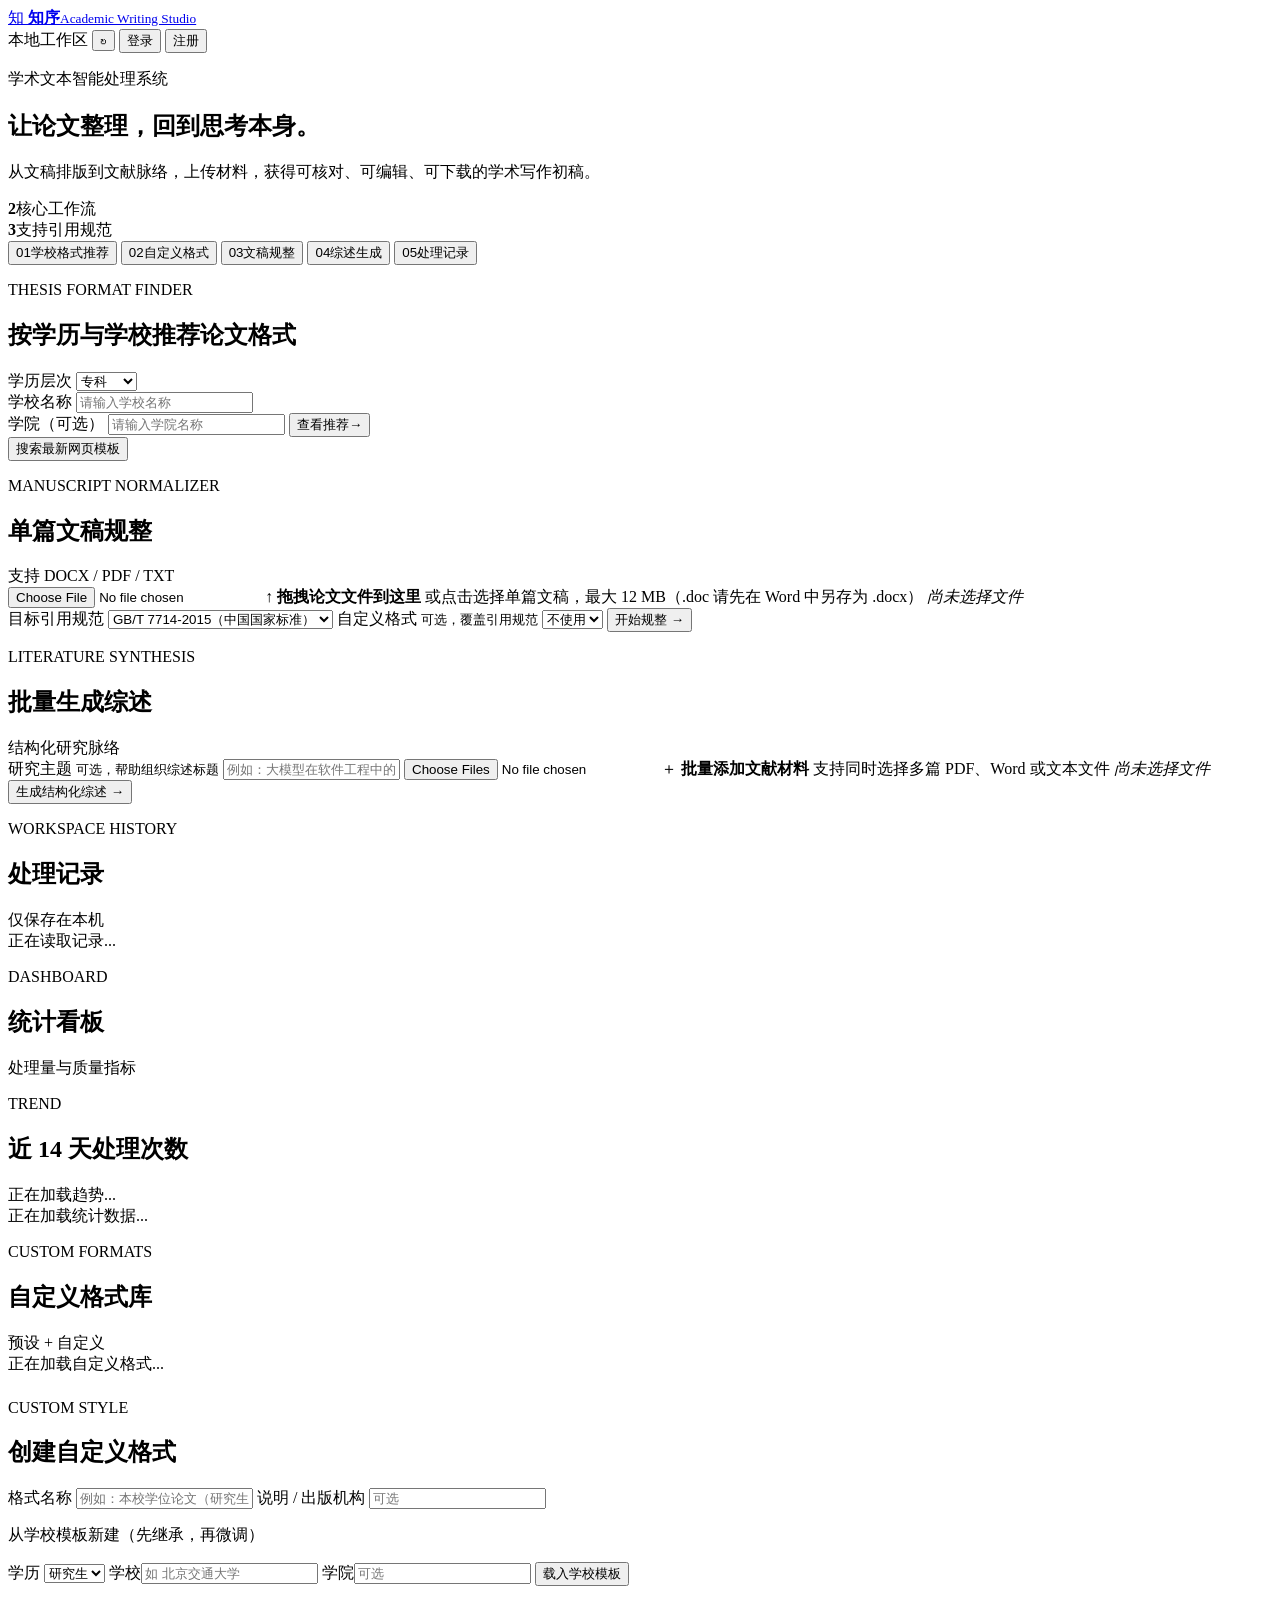
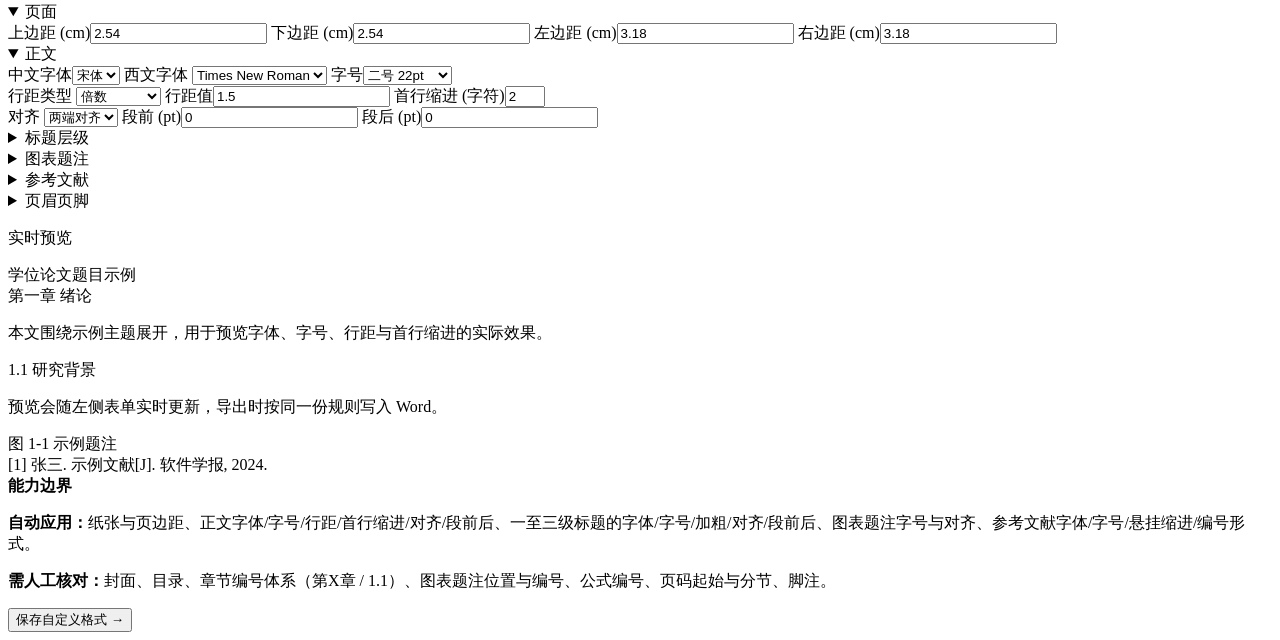
==== commit 0c524a51: "feat: merge stats into the history tab and drop the footer principles - five tabs remain, statistics" ====
--- a/app/templates/index.html
+++ b/app/templates/index.html
@@ -67,7 +67,6 @@
       <button class="tab" data-tab="format"><span>03</span>文稿规整</button>
       <button class="tab" data-tab="review"><span>04</span>综述生成</button>
       <button class="tab" data-tab="history"><span>05</span>处理记录</button>
-      <button class="tab" data-tab="stats"><span>06</span>统计看板</button>
     </nav>
 
     <section class="workspace">
@@ -160,6 +159,16 @@
           <span class="pill">仅保存在本机</span>
         </div>
         <div id="history-list" class="history-list"><div class="empty-state">正在读取记录...</div></div>
+
+        <div class="panel-heading">
+          <div><p class="kicker">DASHBOARD</p><h2>统计看板</h2></div>
+          <span class="pill">处理量与质量指标</span>
+        </div>
+        <div class="panel-heading" style="margin-top:1rem;">
+          <div><p class="kicker">TREND</p><h2>近 14 天处理次数</h2></div>
+        </div>
+        <div id="stats-chart" class="stats-chart"><div class="empty-state">正在加载趋势...</div></div>
+        <div id="stats-content"><div class="empty-state">正在加载统计数据...</div></div>
       </div>
 
       <div class="panel tab-panel" id="panel-journals">
@@ -494,24 +503,8 @@
         </form>
       </div>
 
-      <div class="panel tab-panel" id="panel-stats">
-        <div class="panel-heading">
-          <div><p class="kicker">DASHBOARD</p><h2>统计看板</h2></div>
-          <span class="pill">处理量与质量指标</span>
-        </div>
-        <div class="panel-heading" style="margin-top:1rem;">
-          <div><p class="kicker">TREND</p><h2>近 14 天处理次数</h2></div>
-        </div>
-        <div id="stats-chart" class="stats-chart"><div class="empty-state">正在加载趋势...</div></div>
-        <div id="stats-content"><div class="empty-state">正在加载统计数据...</div></div>
-      </div>
     </section>
 
-    <section class="principles">
-      <div><span class="principle-number">A</span><strong>规则先行</strong><p>先用可解释的格式规则处理，结果每一步都能核对。</p></div>
-      <div><span class="principle-number">B</span><strong>大模型增强</strong><p>配置模型接口后，综述可进一步进行观点归纳与表达优化。</p></div>
-      <div><span class="principle-number">C</span><strong>作者确认</strong><p>系统提供写作辅助，不替代作者对事实、引用和结论的最终判断。</p></div>
-    </section>
   </main>
   <div class="toast" id="toast"></div>
   <script src="/static/app.js?v=20261011-history-format"></script>
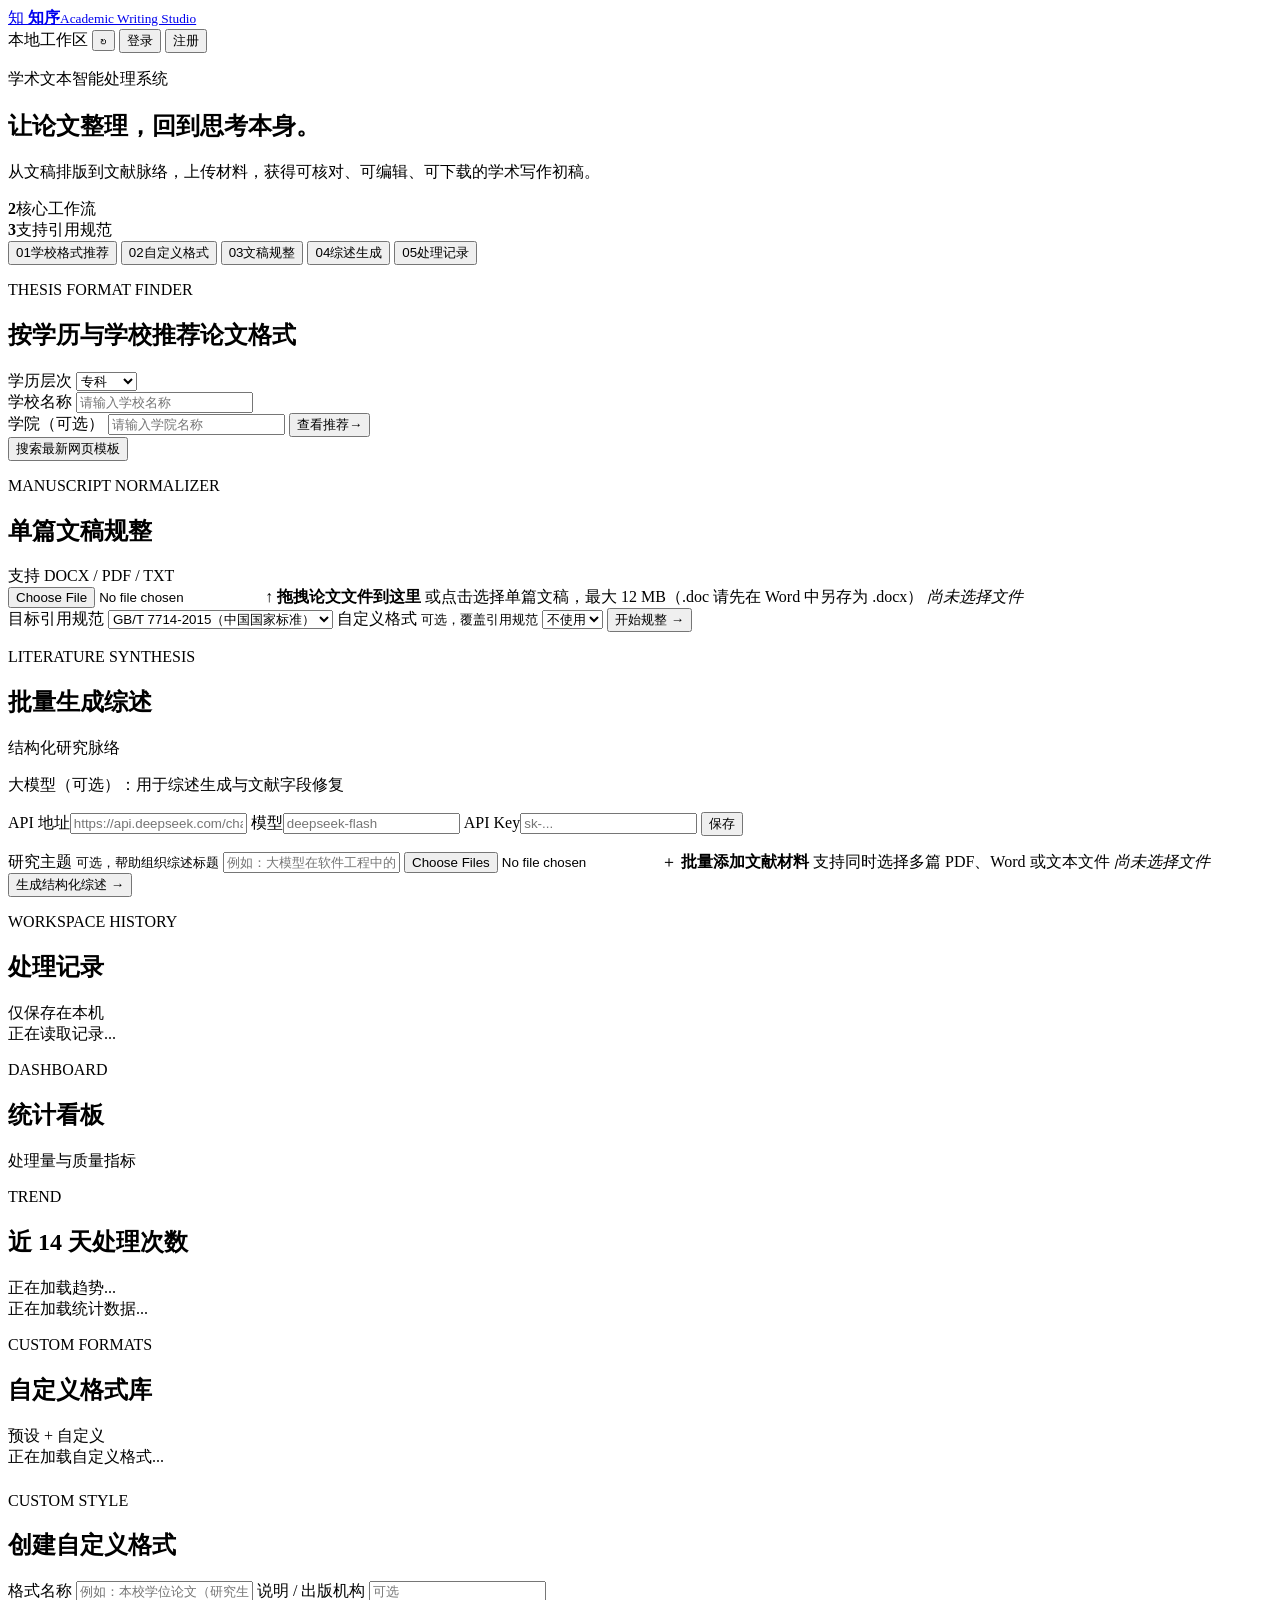
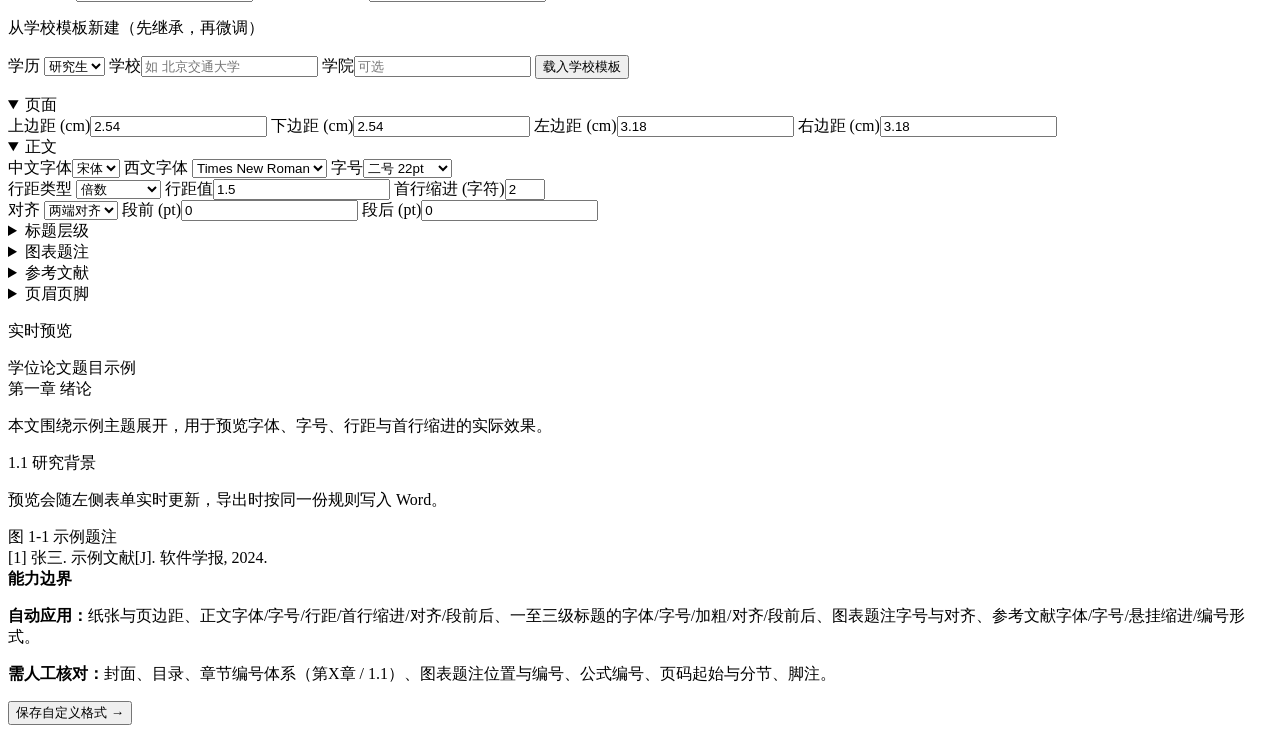
==== commit 70741272: "feat: configure the review model from the page - GET/POST /api/settings/llm persists api key, base u" ====
--- a/app/templates/index.html
+++ b/app/templates/index.html
@@ -137,6 +137,16 @@
           <div><p class="kicker">LITERATURE SYNTHESIS</p><h2>批量生成综述</h2></div>
           <span class="pill">结构化研究脉络</span>
         </div>
+        <div class="llm-config">
+          <p class="meta-label">大模型（可选）：用于综述生成与文献字段修复</p>
+          <div class="form-row">
+            <label class="field"><span>API 地址</span><input type="text" id="llm-api-url" placeholder="https://api.deepseek.com/chat/completions"></label>
+            <label class="field"><span>模型</span><input type="text" id="llm-model-name" placeholder="deepseek-flash"></label>
+            <label class="field"><span>API Key</span><input type="password" id="llm-api-key" placeholder="sk-..."></label>
+            <button class="small-button" id="save-llm-config" type="button">保存</button>
+          </div>
+          <p class="meta-label" id="llm-config-status"></p>
+        </div>
         <form id="review-form">
           <label class="field topic-field"><span>研究主题 <small>可选，帮助组织综述标题</small></span>
             <input type="text" name="topic" placeholder="例如：大模型在软件工程中的应用">
@@ -507,6 +517,6 @@
 
   </main>
   <div class="toast" id="toast"></div>
-  <script src="/static/app.js?v=20261011-history-format"></script>
+  <script src="/static/app.js?v=20261025-tabs"></script>
 </body>
 </html>
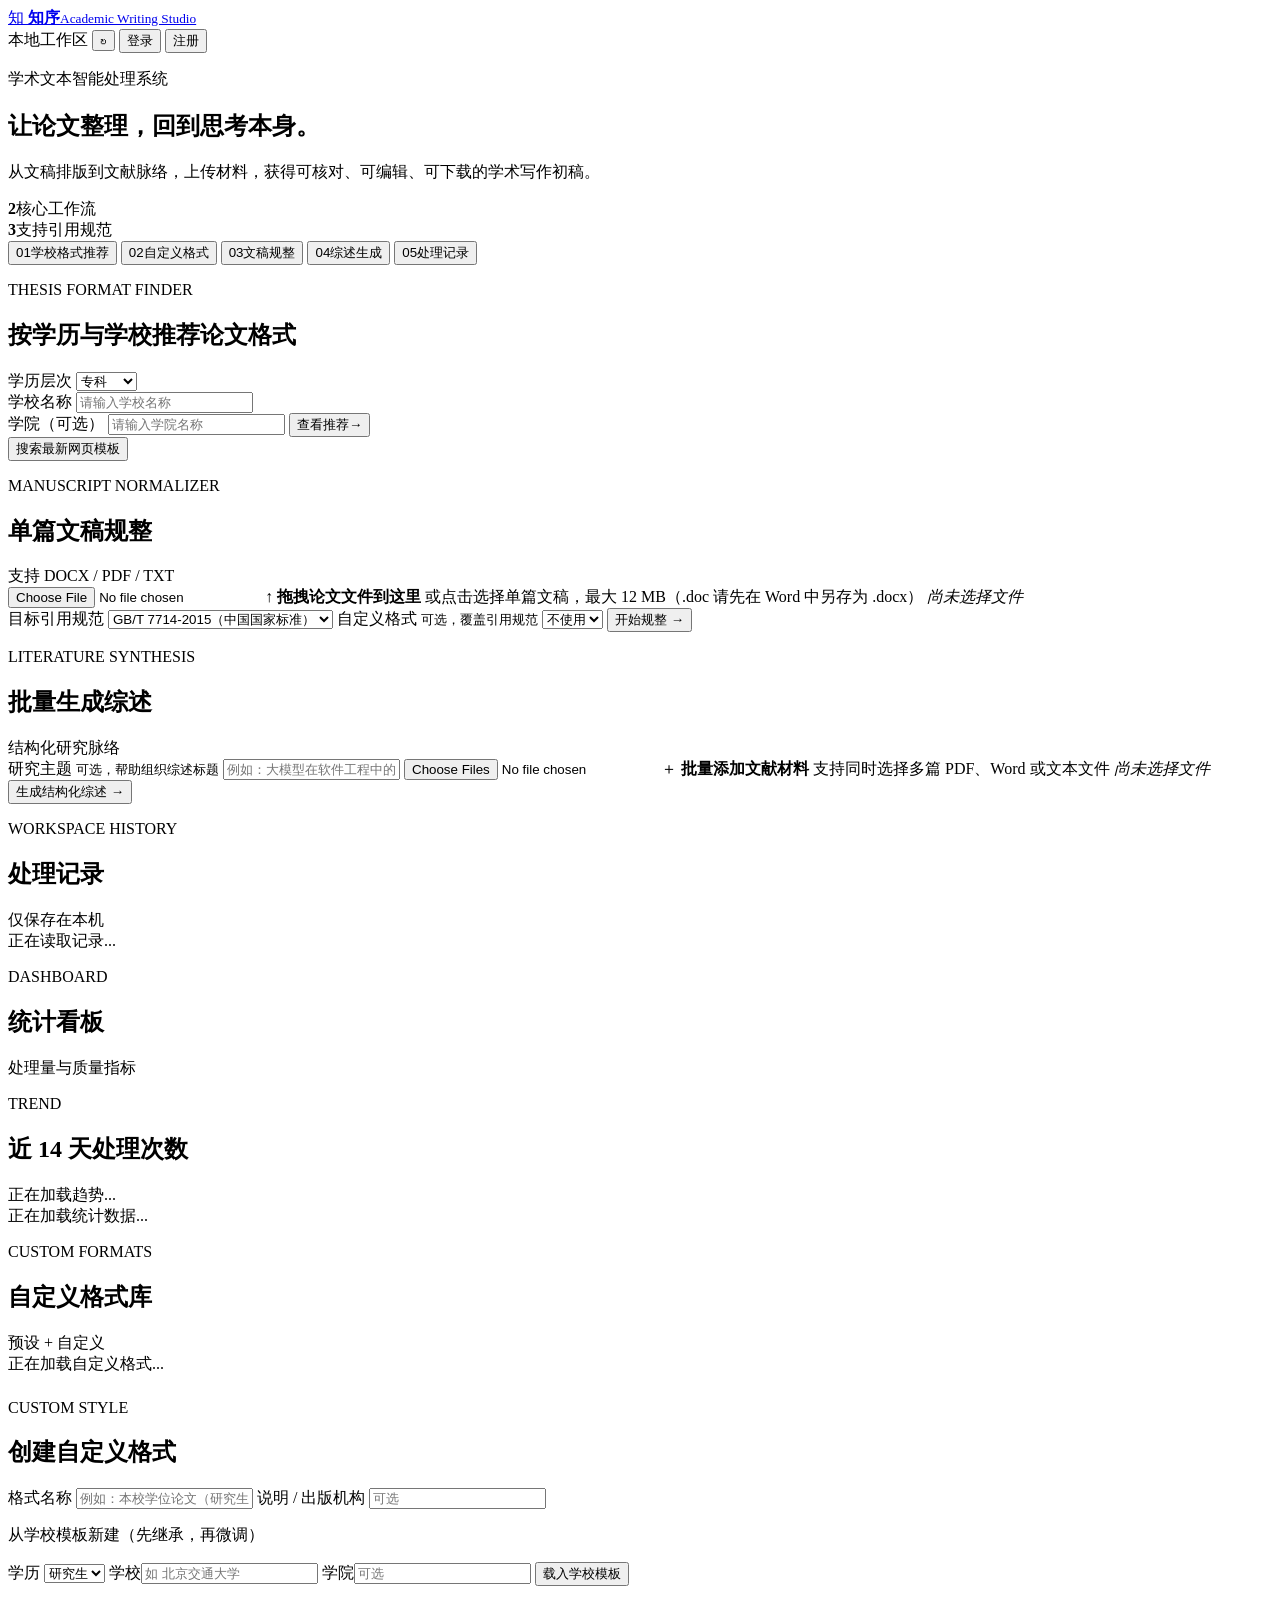
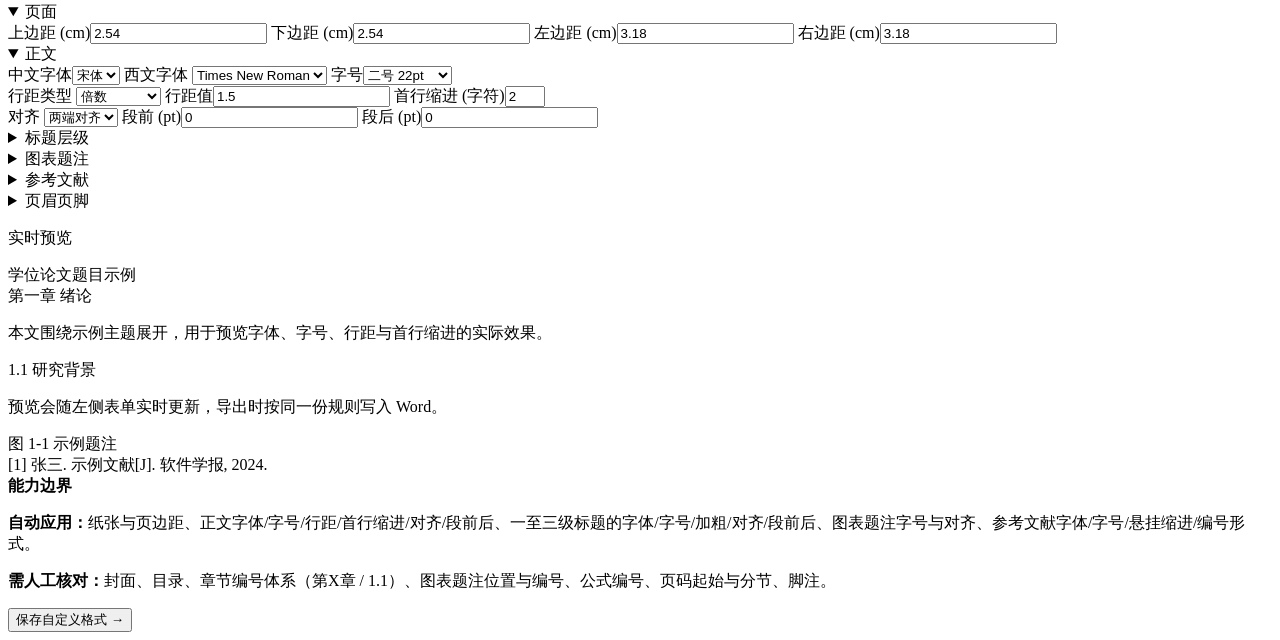
==== commit 2ba6c49e: "refactor: configure the review model through environment variables only - remove the in-page model s" ====
--- a/app/templates/index.html
+++ b/app/templates/index.html
@@ -137,16 +137,6 @@
           <div><p class="kicker">LITERATURE SYNTHESIS</p><h2>批量生成综述</h2></div>
           <span class="pill">结构化研究脉络</span>
         </div>
-        <div class="llm-config">
-          <p class="meta-label">大模型（可选）：用于综述生成与文献字段修复</p>
-          <div class="form-row">
-            <label class="field"><span>API 地址</span><input type="text" id="llm-api-url" placeholder="https://api.deepseek.com/chat/completions"></label>
-            <label class="field"><span>模型</span><input type="text" id="llm-model-name" placeholder="deepseek-flash"></label>
-            <label class="field"><span>API Key</span><input type="password" id="llm-api-key" placeholder="sk-..."></label>
-            <button class="small-button" id="save-llm-config" type="button">保存</button>
-          </div>
-          <p class="meta-label" id="llm-config-status"></p>
-        </div>
         <form id="review-form">
           <label class="field topic-field"><span>研究主题 <small>可选，帮助组织综述标题</small></span>
             <input type="text" name="topic" placeholder="例如：大模型在软件工程中的应用">
